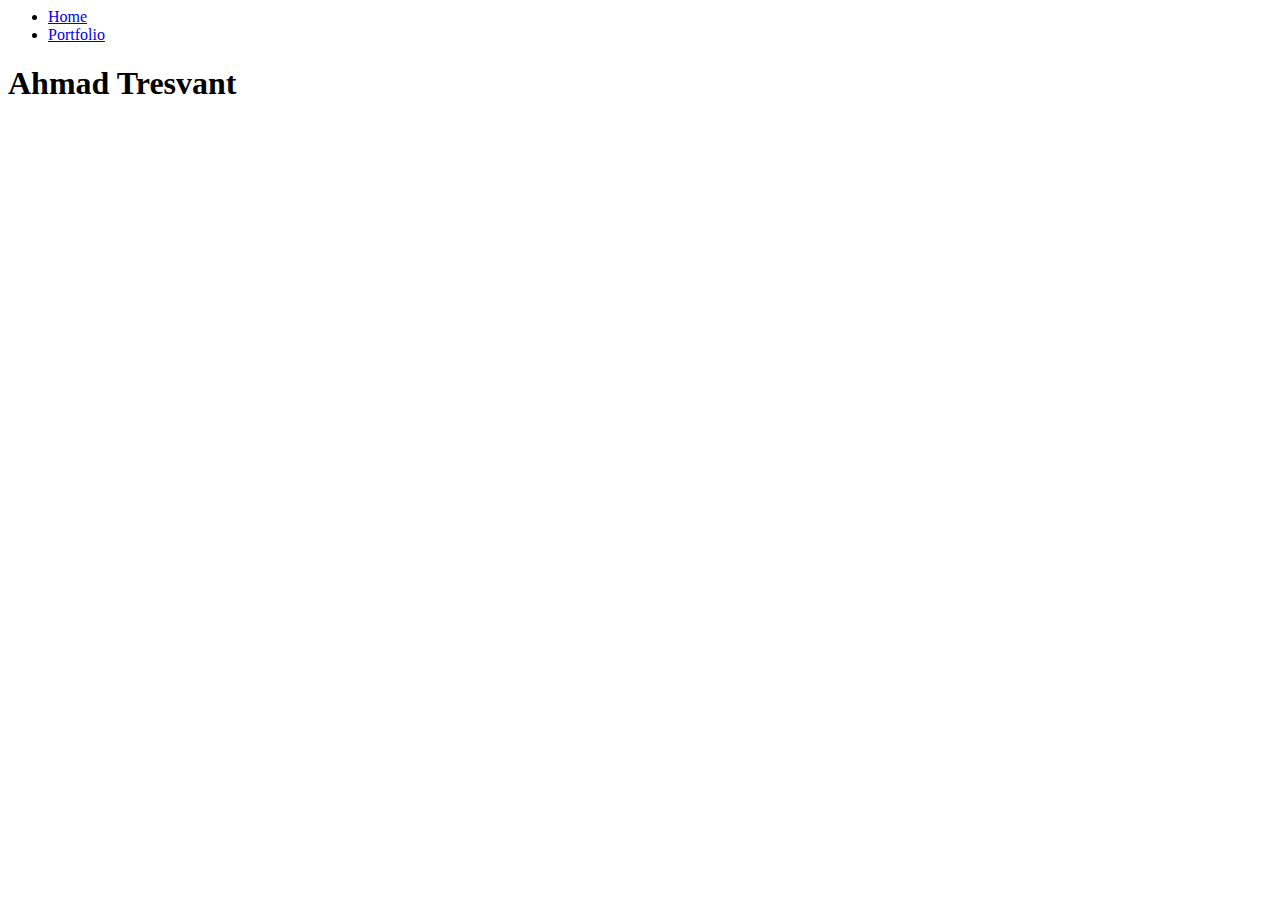
==== about.html @ d9cb5736 "added draft about page html" ====
<html>
  <head>
    <title>
      Ahmad Tresvant
    </title>
    <link rel="stylesheet" href="style.css">
  </head>
  
  <body>
    <header>
      <nav>
        <ul>
          <li> <a href="index.html">Home</li></a>
          <li> <a href="portfolio.html">Portfolio</li></a>
        </ul>
        <h1>Ahmad Tresvant</h1>
      </nav>
    </header>

  </body>
</html>
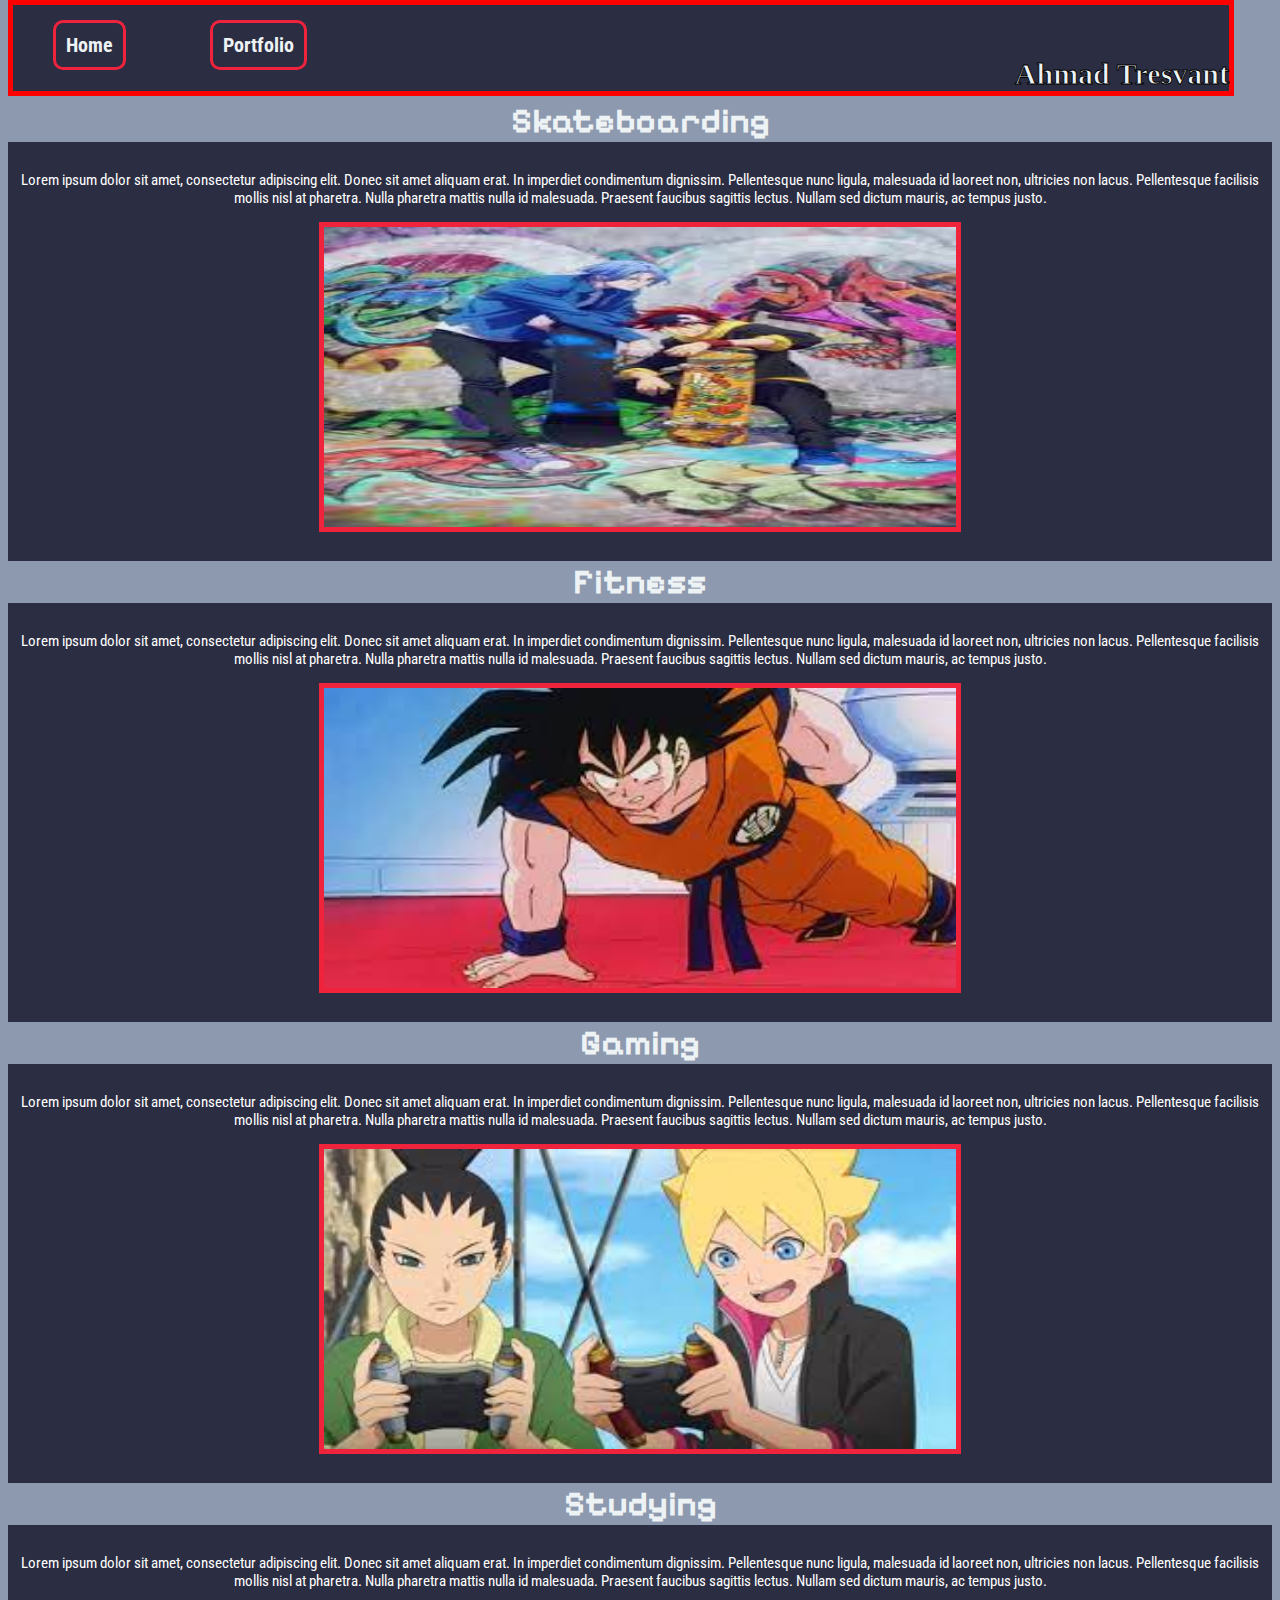
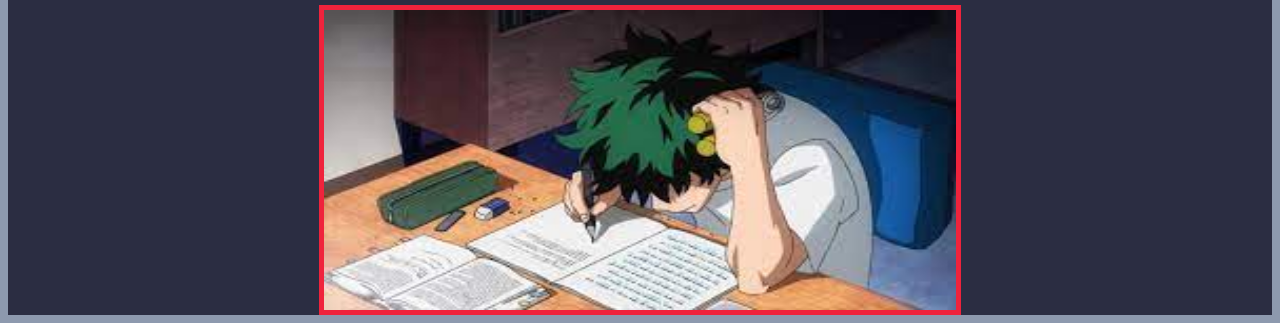
==== commit fba86934: "changes made for submission" ====
--- a/about.html
+++ b/about.html
@@ -4,18 +4,61 @@
       Ahmad Tresvant
     </title>
     <link rel="stylesheet" href="style.css">
+    <link rel="stylesheet" href="style.css">
+    <link rel="preconnect" href="https://fonts.googleapis.com">
+    <link rel="preconnect" href="https://fonts.gstatic.com" crossorigin>
+    <link href="https://fonts.googleapis.com/css2?family=Permanent+Marker&family=Pixelify+Sans&family=Roboto+Condensed:ital@1&display=swap" rel="stylesheet">
   </head>
   
   <body>
-    <header>
+    <header class="navbar">
       <nav>
         <ul>
+          <div>
           <li> <a href="index.html">Home</li></a>
           <li> <a href="portfolio.html">Portfolio</li></a>
+        </div>
         </ul>
-        <h1>Ahmad Tresvant</h1>
+        <h1 class="name">Ahmad Tresvant</h1>
       </nav>
     </header>
 
+    <main>
+    
+      <section>
+        <h2>
+          Skateboarding
+        </h2>
+        <p class="about">
+          Lorem ipsum dolor sit amet, consectetur adipiscing elit. Donec sit amet aliquam erat. In imperdiet condimentum dignissim. Pellentesque nunc ligula, malesuada id laoreet non, ultricies non lacus. Pellentesque facilisis mollis nisl at pharetra. Nulla pharetra mattis nulla id malesuada. Praesent faucibus sagittis lectus. Nullam sed dictum mauris, ac tempus justo.
+        </p>
+        <img src="images/skate.jpeg" alt="skate anime" height="300px">
+      </section>
+
+      <section>
+        <h2>Fitness</h2>
+        <p class="about">
+          Lorem ipsum dolor sit amet, consectetur adipiscing elit. Donec sit amet aliquam erat. In imperdiet condimentum dignissim. Pellentesque nunc ligula, malesuada id laoreet non, ultricies non lacus. Pellentesque facilisis mollis nisl at pharetra. Nulla pharetra mattis nulla id malesuada. Praesent faucibus sagittis lectus. Nullam sed dictum mauris, ac tempus justo.
+        </p>
+        <img src="images/fitness.jpeg" alt="Goku training" height="300px">
+      </section>
+
+      <section>
+        <h2>Gaming</h2>
+        <p class="about">
+          Lorem ipsum dolor sit amet, consectetur adipiscing elit. Donec sit amet aliquam erat. In imperdiet condimentum dignissim. Pellentesque nunc ligula, malesuada id laoreet non, ultricies non lacus. Pellentesque facilisis mollis nisl at pharetra. Nulla pharetra mattis nulla id malesuada. Praesent faucibus sagittis lectus. Nullam sed dictum mauris, ac tempus justo.
+        </p>
+        <img src="images/gaming.jpeg" alt="boruto gaming" height="300px">
+      </section>
+
+      <section>
+        <h2>Studying</h2>
+        <p class="about">
+          Lorem ipsum dolor sit amet, consectetur adipiscing elit. Donec sit amet aliquam erat. In imperdiet condimentum dignissim. Pellentesque nunc ligula, malesuada id laoreet non, ultricies non lacus. Pellentesque facilisis mollis nisl at pharetra. Nulla pharetra mattis nulla id malesuada. Praesent faucibus sagittis lectus. Nullam sed dictum mauris, ac tempus justo.
+        </p>
+        <img src="images/studying.jpeg" alt="deku studying" height="300px">
+      </section>
+    </main>
+
   </body>
 </html>--- a/style.css
+++ b/style.css
@@ -0,0 +1,131 @@
+ul{
+  list-style-type: none;
+  display: inline;
+}
+
+header {
+  background-color: 2B2D42;
+  border: solid red 5px;
+}
+
+li {
+  display: inline;
+  padding-top: 0px;
+  padding-bottom: 0px;
+  padding-left: 20px;
+  padding-right: 20px;
+  font-size: 20px;
+  font-weight: bold;
+}
+
+a {
+  color: EDF2F4;
+  padding: 10px;
+  margin: 20px;
+  border: solid 3px;
+  border-radius: 10px;
+  border-color: EF233C;
+  text-decoration: none;
+}
+
+nav {
+  display: inline;
+}
+
+
+h1 {
+  text-align: right;
+  padding: 0px;
+  margin: 0px;
+  color: EDF2F4;
+  font-size: 30px;
+}
+
+section :first-child {
+  text-align: center;
+  background-color: 8D99AE;
+  color: edf2f4;
+  font-family: 'Pixelify Sans';
+  
+}
+
+img {
+  display:block;
+  margin-left: auto;
+  margin-right: auto;
+  width: 50%;
+  border: solid 5px;
+  border-color: EF233C;
+}
+
+main {
+  background-color: 2B2D42;
+}
+
+body {
+  background-color: 8D99AE;
+  margin-top: 100px;
+}
+
+p {
+  font-size: 30px;
+  text-align: center;
+  color: white;
+  font-family: 'Roboto Condensed';
+}
+
+h2 {
+  font-weight: bold;
+  font-size: 35px;
+  font-family: 'Pixelify Sans';
+}
+
+.name {
+  -webkit-text-stroke: 1px;
+  -webkit-text-stroke-color: black;
+  font-family: 'Permanent Marker';
+}
+
+a {
+  font-family: 'Roboto Condensed';
+}
+
+.about {
+  font-size: 15px;
+  text-align: center;
+  color: white;
+  font-family: 'Roboto Condensed';
+}
+
+main :first-child {
+  text-align: center;
+  font-family: 'Pixelify Sans';
+}
+
+footer {
+  background-color: ef233c;
+}
+
+.home {
+  font-size: 20px;
+}
+
+.header {
+  font-family: 'Roboto Condensed';
+  font-size: 30px;
+}
+
+.home-p {
+  background-color: 2B2D42;
+}
+
+.navbar {
+  position: fixed;
+  width: 95%;
+  top: 0;
+}
+
+div {
+  padding-top: 10px;
+  padding-bottom: 0px;
+}
--- a/style.css
+++ b/style.css
@@ -0,0 +1,131 @@
+ul{
+  list-style-type: none;
+  display: inline;
+}
+
+header {
+  background-color: 2B2D42;
+  border: solid red 5px;
+}
+
+li {
+  display: inline;
+  padding-top: 0px;
+  padding-bottom: 0px;
+  padding-left: 20px;
+  padding-right: 20px;
+  font-size: 20px;
+  font-weight: bold;
+}
+
+a {
+  color: EDF2F4;
+  padding: 10px;
+  margin: 20px;
+  border: solid 3px;
+  border-radius: 10px;
+  border-color: EF233C;
+  text-decoration: none;
+}
+
+nav {
+  display: inline;
+}
+
+
+h1 {
+  text-align: right;
+  padding: 0px;
+  margin: 0px;
+  color: EDF2F4;
+  font-size: 30px;
+}
+
+section :first-child {
+  text-align: center;
+  background-color: 8D99AE;
+  color: edf2f4;
+  font-family: 'Pixelify Sans';
+  
+}
+
+img {
+  display:block;
+  margin-left: auto;
+  margin-right: auto;
+  width: 50%;
+  border: solid 5px;
+  border-color: EF233C;
+}
+
+main {
+  background-color: 2B2D42;
+}
+
+body {
+  background-color: 8D99AE;
+  margin-top: 100px;
+}
+
+p {
+  font-size: 30px;
+  text-align: center;
+  color: white;
+  font-family: 'Roboto Condensed';
+}
+
+h2 {
+  font-weight: bold;
+  font-size: 35px;
+  font-family: 'Pixelify Sans';
+}
+
+.name {
+  -webkit-text-stroke: 1px;
+  -webkit-text-stroke-color: black;
+  font-family: 'Permanent Marker';
+}
+
+a {
+  font-family: 'Roboto Condensed';
+}
+
+.about {
+  font-size: 15px;
+  text-align: center;
+  color: white;
+  font-family: 'Roboto Condensed';
+}
+
+main :first-child {
+  text-align: center;
+  font-family: 'Pixelify Sans';
+}
+
+footer {
+  background-color: ef233c;
+}
+
+.home {
+  font-size: 20px;
+}
+
+.header {
+  font-family: 'Roboto Condensed';
+  font-size: 30px;
+}
+
+.home-p {
+  background-color: 2B2D42;
+}
+
+.navbar {
+  position: fixed;
+  width: 95%;
+  top: 0;
+}
+
+div {
+  padding-top: 10px;
+  padding-bottom: 0px;
+}
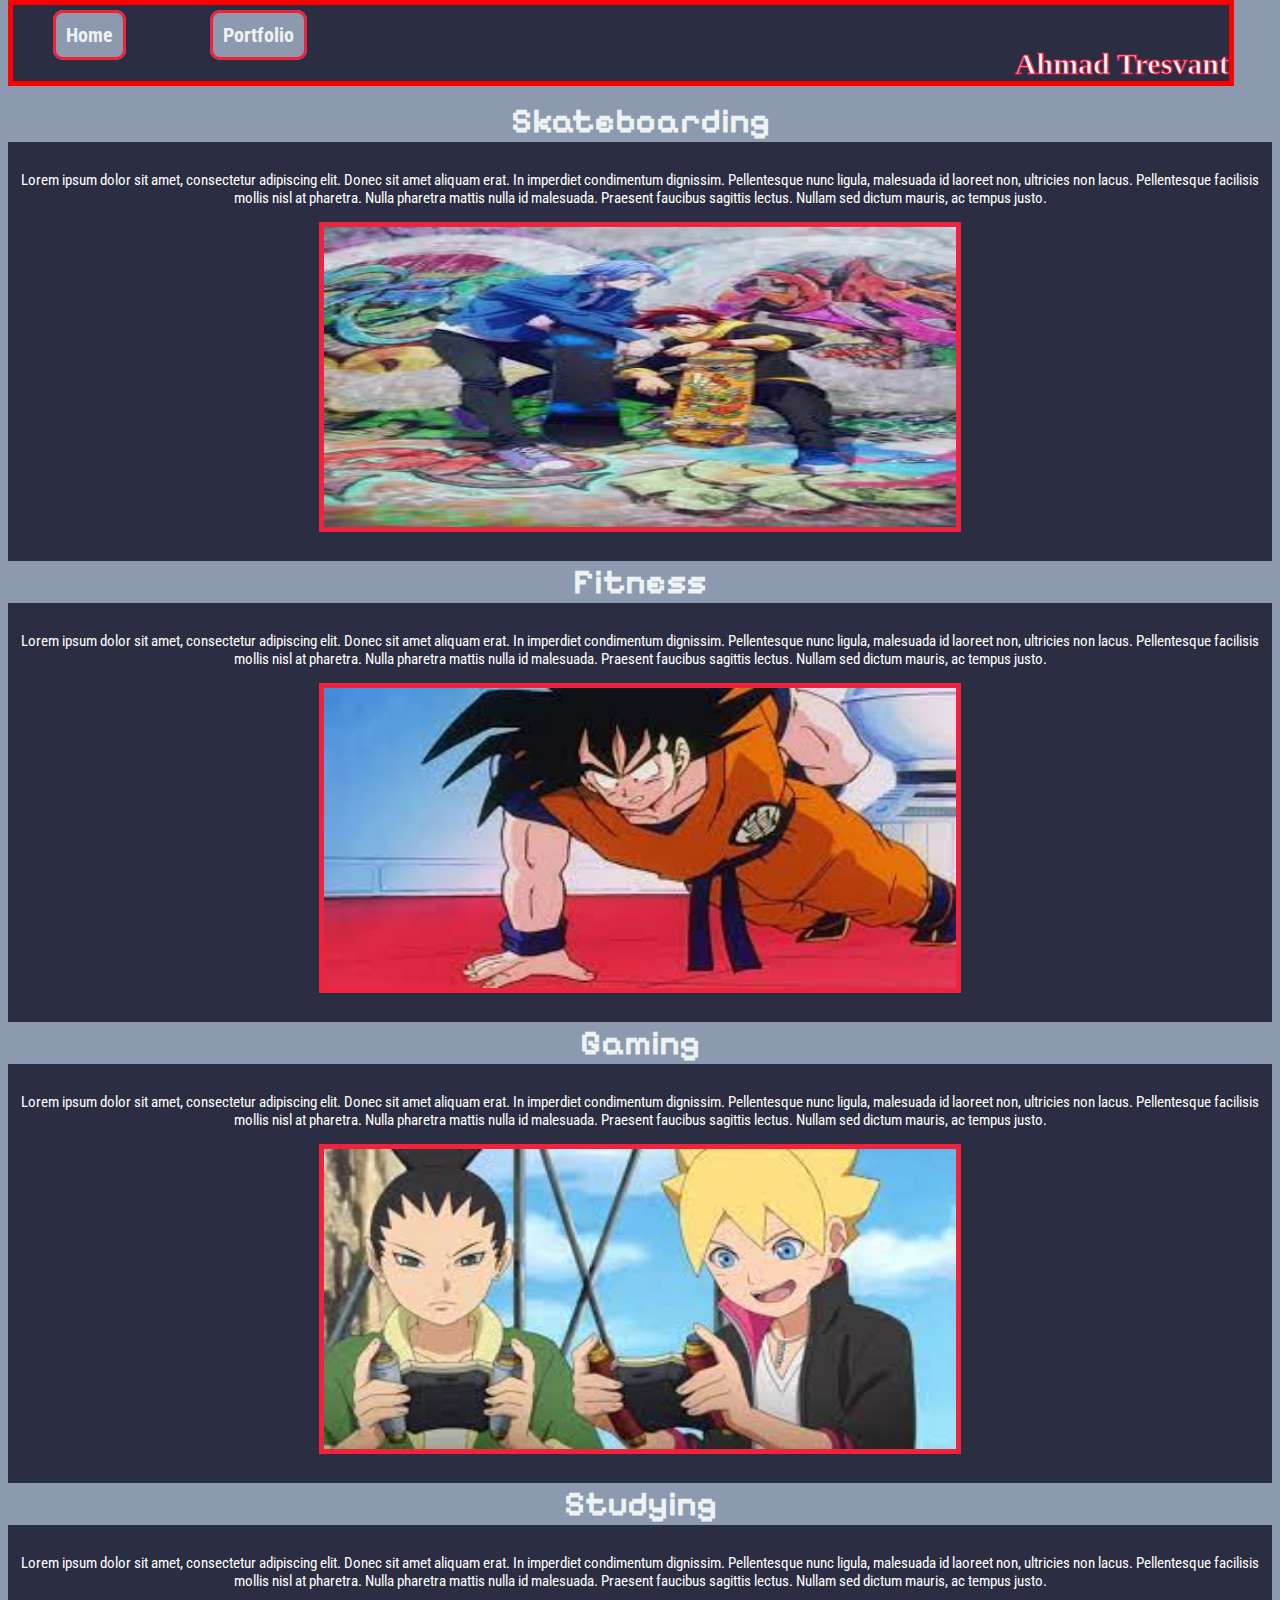
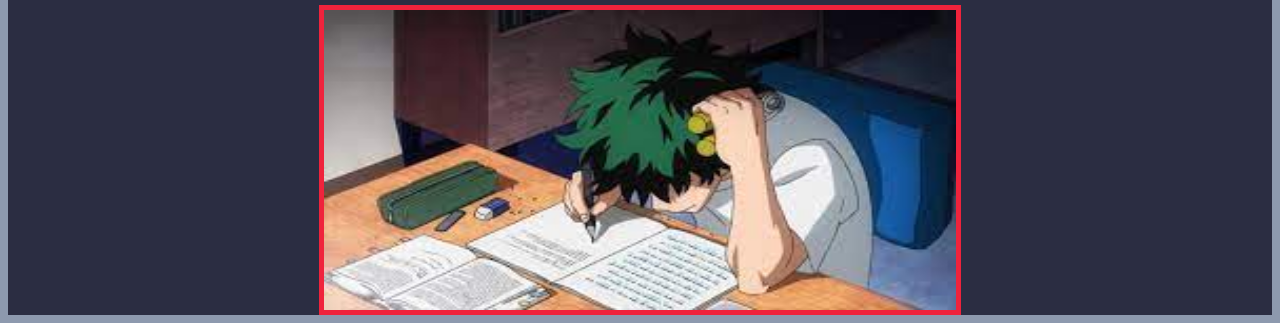
==== commit a701b2f1: "final changes... i think...probably not" ====
--- a/about.html
+++ b/about.html
@@ -32,7 +32,7 @@
         <p class="about">
           Lorem ipsum dolor sit amet, consectetur adipiscing elit. Donec sit amet aliquam erat. In imperdiet condimentum dignissim. Pellentesque nunc ligula, malesuada id laoreet non, ultricies non lacus. Pellentesque facilisis mollis nisl at pharetra. Nulla pharetra mattis nulla id malesuada. Praesent faucibus sagittis lectus. Nullam sed dictum mauris, ac tempus justo.
         </p>
-        <img src="images/skate.jpeg" alt="skate anime" height="300px">
+        <img class="left" src="images/skate.jpeg" alt="skate anime" height="300px" >
       </section>
 
       <section>
@@ -40,15 +40,15 @@
         <p class="about">
           Lorem ipsum dolor sit amet, consectetur adipiscing elit. Donec sit amet aliquam erat. In imperdiet condimentum dignissim. Pellentesque nunc ligula, malesuada id laoreet non, ultricies non lacus. Pellentesque facilisis mollis nisl at pharetra. Nulla pharetra mattis nulla id malesuada. Praesent faucibus sagittis lectus. Nullam sed dictum mauris, ac tempus justo.
         </p>
-        <img src="images/fitness.jpeg" alt="Goku training" height="300px">
+        <img class="right" src="images/fitness.jpeg" alt="Goku training" height="300px" >
       </section>
 
       <section>
         <h2>Gaming</h2>
-        <p class="about">
+        <p class="about" >
           Lorem ipsum dolor sit amet, consectetur adipiscing elit. Donec sit amet aliquam erat. In imperdiet condimentum dignissim. Pellentesque nunc ligula, malesuada id laoreet non, ultricies non lacus. Pellentesque facilisis mollis nisl at pharetra. Nulla pharetra mattis nulla id malesuada. Praesent faucibus sagittis lectus. Nullam sed dictum mauris, ac tempus justo.
         </p>
-        <img src="images/gaming.jpeg" alt="boruto gaming" height="300px">
+        <img class="left" src="images/gaming.jpeg" alt="boruto gaming" height="300px">
       </section>
 
       <section>
@@ -56,9 +56,10 @@
         <p class="about">
           Lorem ipsum dolor sit amet, consectetur adipiscing elit. Donec sit amet aliquam erat. In imperdiet condimentum dignissim. Pellentesque nunc ligula, malesuada id laoreet non, ultricies non lacus. Pellentesque facilisis mollis nisl at pharetra. Nulla pharetra mattis nulla id malesuada. Praesent faucibus sagittis lectus. Nullam sed dictum mauris, ac tempus justo.
         </p>
-        <img src="images/studying.jpeg" alt="deku studying" height="300px">
+        <img class="right" src="images/studying.jpeg" alt="deku studying" height="300px">
       </section>
     </main>
 
+    
   </body>
 </html>--- a/style.css
+++ b/style.css
@@ -26,6 +26,7 @@
   border-radius: 10px;
   border-color: EF233C;
   text-decoration: none;
+  background-color: 8D99AE;
 }
 
 nav {
@@ -46,6 +47,7 @@
   background-color: 8D99AE;
   color: edf2f4;
   font-family: 'Pixelify Sans';
+  
   
 }
 
@@ -82,7 +84,7 @@
 
 .name {
   -webkit-text-stroke: 1px;
-  -webkit-text-stroke-color: black;
+  -webkit-text-stroke-color: crimson;
   font-family: 'Permanent Marker';
 }
 
@@ -103,11 +105,12 @@
 }
 
 footer {
-  background-color: ef233c;
+  background-color: crimson;
 }
 
 .home {
   font-size: 20px;
+  background-color: ef233c;
 }
 
 .header {
@@ -125,7 +128,20 @@
   top: 0;
 }
 
-div {
-  padding-top: 10px;
-  padding-bottom: 0px;
+h3 {
+  color: crimson;
+  font-family: 'Pixelify Sans';
+  background-color: white;
+  display:block;
+  margin-left: auto;
+  margin-right: auto;
+  text-align: center;
+  border: solid crimson 3px;
 }
+
+
+.contact{
+  margin-left: 70px;
+  margin-right: 70px;
+}
+
--- a/style.css
+++ b/style.css
@@ -26,6 +26,7 @@
   border-radius: 10px;
   border-color: EF233C;
   text-decoration: none;
+  background-color: 8D99AE;
 }
 
 nav {
@@ -46,6 +47,7 @@
   background-color: 8D99AE;
   color: edf2f4;
   font-family: 'Pixelify Sans';
+  
   
 }
 
@@ -82,7 +84,7 @@
 
 .name {
   -webkit-text-stroke: 1px;
-  -webkit-text-stroke-color: black;
+  -webkit-text-stroke-color: crimson;
   font-family: 'Permanent Marker';
 }
 
@@ -103,11 +105,12 @@
 }
 
 footer {
-  background-color: ef233c;
+  background-color: crimson;
 }
 
 .home {
   font-size: 20px;
+  background-color: ef233c;
 }
 
 .header {
@@ -125,7 +128,20 @@
   top: 0;
 }
 
-div {
-  padding-top: 10px;
-  padding-bottom: 0px;
+h3 {
+  color: crimson;
+  font-family: 'Pixelify Sans';
+  background-color: white;
+  display:block;
+  margin-left: auto;
+  margin-right: auto;
+  text-align: center;
+  border: solid crimson 3px;
 }
+
+
+.contact{
+  margin-left: 70px;
+  margin-right: 70px;
+}
+
